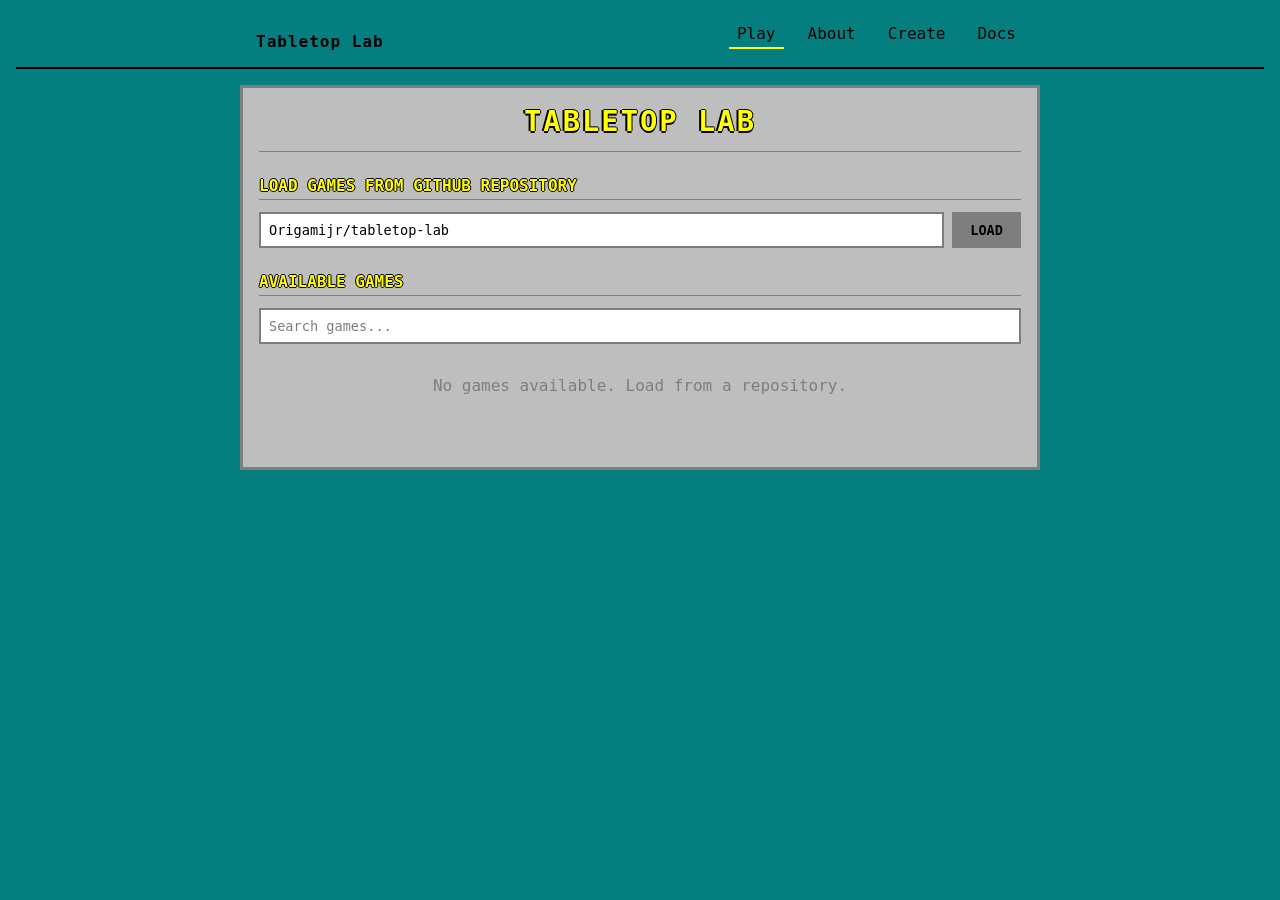
==== index.html @ 770d2624 "Tested loading and added simple webpage" ====
<!DOCTYPE html>
<html lang="en">
<head>
    <meta charset="UTF-8">
    <meta name="viewport" content="width=device-width, initial-scale=1.0">
    <title>Tabletop Lab</title>
    <link rel="stylesheet" href="index.css">
    <link rel="stylesheet" href="docs/nav.css">
    <script src="docs/utils.js"></script>
</head>
<body>
    <nav class="navbar">
        <div class="nav-container">
            <a href="index.html" class="nav-brand">Tabletop Lab</a>
            <ul class="nav-menu">
                <li><a href="index.html" class="nav-link active">Play</a></li>
                <li><a href="docs/about.html" class="nav-link">About</a></li>
                <li><a href="docs/create.html" class="nav-link">Create</a></li>
                <li><a href="docs/docs.html" class="nav-link">Docs</a></li>
            </ul>
        </div>
    </nav>
    <div class="container">
        <header>
            <h1>Tabletop Lab</h1>
        </header>

        <div class="error" id="error"></div>

        <div class="section">
            <h2>Load Games from Github Repository</h2>
            <div class="repo-input">
                <input
                    type="text"
                    id="repoUrl"
                    placeholder="e.g., Origamijr/tabletop-lab or owner/repo@branch"
                    value="Origamijr/tabletop-lab"
                />
                <button onclick="loadGamesFromRepo()">Load</button>
            </div>
        </div>

        <div class="section">
            <h2>Available Games</h2>
            <input
                type="text"
                id="searchInput"
                class="search-input"
                placeholder="Search games..."
            />
            <div id="gamesList" class="empty-state">
                Load a repository to see games
            </div>
        </div>
    </div>

    <script>
        let loadedGames = [];
        let gameDataCache = {};
        let expandedCard = null;

        async function loadGamesFromRepo(repoUrl) {
            const input = document.getElementById('repoUrl');
            const repo = repoUrl || input.value.trim();

            if (!repo) {
                showError('Please enter a repository name');
                return;
            }

            try {
                showLoading();
                // Parse repo format: owner/repo or owner/repo@branch
                const parts = repo.split('@');
                const branch = parts.length > 1 ? parts[1] : 'main';
                const [owner, repoName] = parts[0].split('/');

                if (!owner || !repoName) {
                    throw new Error('Invalid format. Use: username/repo-name or username/repo-name@branch');
                }

                // Fetch games folder structure from GitHub API
                const response = await fetch(
                    `https://api.github.com/repos/${owner}/${repoName}/contents/games?ref=${branch}`
                );

                if (!response.ok) {
                    throw new Error(`Repository not found or doesn't have a games folder`);
                }

                const data = await response.json();
                const games = data
                    .filter(item => item.type === 'dir')
                    .map(item => item.name);

                if (games.length === 0) {
                    throw new Error('No games found in repository');
                }

                loadedGames = games;
                gameDataCache = {};
                renderGamesList();
                clearError();
            } catch (error) {
                showError(error.message);
                loadedGames = [];
                renderGamesList();
            }
        }

        async function loadGameData(gameName) {
            if (gameDataCache[gameName]) {
                return gameDataCache[gameName];
            }

            try {
                const response = await fetch(`games/${gameName}/ui.json`);
                if (response.ok) {
                    const data = await response.json();
                    gameDataCache[gameName] = data;
                    return data;
                }
            } catch (error) {
                console.log(`No ui.json for ${gameName}`);
            }

            gameDataCache[gameName] = { name: gameName };
            return gameDataCache[gameName];
        }

        async function toggleGameCard(gameName, element) {
            const cardContent = element.querySelector('.game-card-content');
            const toggleSign = element.querySelector('.game-toggle');
            const isExpanded = cardContent.classList.contains('expanded');

            if (isExpanded) {
                cardContent.classList.remove('expanded');
                cardContent.innerHTML = `
                    <div class="game-header">
                        <h3>${gameName}</h3>
                    </div>
                `;
                toggleSign.textContent = '+';
                expandedCard = null;
            } else {
                if (expandedCard && expandedCard !== element) {
                    const prevContent = expandedCard.querySelector('.game-card-content');
                    const prevToggle = expandedCard.querySelector('.game-toggle');
                    prevContent.classList.remove('expanded');
                    prevContent.innerHTML = `
                        <div class="game-header">
                            <h3>${expandedCard.dataset.gameName}</h3>
                        </div>
                    `;
                    prevToggle.textContent = '+';
                }

                const gameData = await loadGameData(gameName);
                const description = gameData.description || 'No description available';
                const displayName = gameData.name || gameName;

                cardContent.innerHTML = `
                    <div class="game-header">
                        <h3>${displayName}</h3>
                    </div>
                    <div class="game-description">${description}</div>
                    <div class="game-actions">
                        <button class="btn" onclick="playGame('${gameName}')" disabled>
                            Play AI
                        </button>
                        <button class="btn" onclick="hostMultiplayer('${gameName}')" disabled>
                            Host MP
                        </button>
                        <button class="btn" onclick="editGame('${gameName}')" disabled>
                            Edit
                        </button>
                    </div>
                `;
                cardContent.classList.add('expanded');
                toggleSign.textContent = '-';
                expandedCard = element;
            }
        }

        async function filterAndRenderGames() {
            const gamesList = document.getElementById('gamesList');
            const searchInput = document.getElementById('searchInput');
            const searchTerm = searchInput.value.trim();

            if (loadedGames.length === 0) {
                gamesList.innerHTML =
                    '<div class="empty-state">No games available. Load from a repository.</div>';
                return;
            }

            let filtered = loadedGames;

            if (searchTerm) {
                filtered = [];
                for (const game of loadedGames) {
                    const gameData = await loadGameData(game);
                    const displayName = gameData.name || game;
                    const description = gameData.description || '';
                    const searchText = `${displayName} ${description}`;

                    if (fuzzyMatch(searchTerm, searchText)) {
                        filtered.push(game);
                    }
                }
            }

            if (filtered.length === 0) {
                gamesList.innerHTML =
                    '<div class="empty-state">No games match your search.</div>';
                return;
            }

            gamesList.innerHTML = filtered
                .map(
                    game => `
                <div class="game-card" onclick="toggleGameCard('${game}', this)" data-game-name="${game}">
                    <div class="game-card-content">
                        <div class="game-header">
                            <h3>${game}</h3>
                        </div>
                    </div>
                    <div class="game-toggle">+</div>
                </div>
            `
                )
                .join('');
        }

        function renderGamesList() {
            expandedCard = null;
            filterAndRenderGames();
        }

        function hostMultiplayer(gameName) {
            alert(`Multiplayer for ${gameName} - Coming soon!`);
        }

        function playGame(gameName) {
            alert(`Playing ${gameName} - Coming soon!`);
        }

        function editGame(gameName) {
            alert(`Game editor for ${gameName} - Coming soon!`);
        }

        // Load no games on startup - user must load from repo
        window.addEventListener('load', () => {
            loadedGames = [];
            renderGamesList();
            
            const searchInput = document.getElementById('searchInput');
            searchInput.addEventListener('input', filterAndRenderGames);
        });
    </script>
</body>
</html>
---- index.css ----
:root {
    /* Color Palette */
    --color-bg-primary: #047e7e;
    --color-bg-secondary: #bebebe;
    --color-bg-tertiary: #000000;
    --color-bg-hover: #7e7e7e;
    
    --color-text-primary: #000000;
    --color-text-secondary: #7e7e7e ;
    --color-text-accent: #ffff00;
    --color-text-error: #ff0000;
    --color-text-light: #ffffff;
    
    --color-border: #7e7e7e;
    --color-border-accent: #000000;
    
    --color-btn-primary: #ffff04;
    --color-btn-primary-text: #7e7e00 ;
    
    --color-placeholder: #7e7e7e;
    
    /* Typography */
    --font-family: 'DejaVu Sans Mono', 'Courier New', monospace;
    --font-size-base: 0.85rem;
    --font-size-title: 1.8rem;
    --font-size-subtitle: 1rem;
    --font-size-card: 0.9rem;
    --font-size-small: 0.75rem;
    
    /* Spacing */
    --spacing-xs: 0.25rem;
    --spacing-sm: 0.5rem;
    --spacing-md: 1rem;
    --spacing-lg: 1.5rem;
    
    /* Borders */
    --border-width: 2px;
    --border-width-thin: 1px;
}

* {
    margin: 0;
    padding: 0;
    box-sizing: border-box;
}

body {
    font-family: var(--font-family);
    background: var(--color-bg-primary);
    color: var(--color-text-primary);
    padding: var(--spacing-md);
    line-height: 1.2;
}

/* Generic HTML Elements */
h1 {
    font-size: var(--font-size-title);
    color: var(--color-text-accent);
    text-shadow: -2px 0 black, 0 2px black, 1px 0 black, 0 -1px black;
    text-transform: uppercase;
    letter-spacing: 2px;
}

h2 {
    font-size: var(--font-size-subtitle);
    color: var(--color-text-accent);
    text-shadow: -1px 0 black, 0 1px black, 1px 0 black, 0 -1px black;
    text-transform: uppercase;
}

h3 {
    font-size: var(--font-size-card);
    color: var(--color-text-accent);
    text-transform: uppercase;
}

p {
    margin-bottom: 0.75rem;
}

ul, ol {
    margin-left: 1.5rem;
    margin-bottom: 0.75rem;
}

li {
    margin-bottom: var(--spacing-xs);
}

strong {
    color: var(--color-text-accent);
    font-weight: bold;
}

em {
    color: var(--color-text-error);
    font-style: italic;
}

/* Markdown Content */
.markdown-content {
    font-family: Georgia, serif;
    line-height: 1.6;
}

.markdown-content h1,
.markdown-content h2,
.markdown-content h3 {
    font-family: var(--font-family);
    margin-top: var(--spacing-md);
    margin-bottom: var(--spacing-sm);
    border-top: var(--border-width-thin) solid var(--color-border);
    border-bottom: var(--border-width-thin) solid var(--color-border);
}

.markdown-content p {
    font-size: 1rem;
    margin-bottom: 1rem;
}

.markdown-content ul,
.markdown-content ol {
    margin-left: 2rem;
    margin-bottom: 1rem;
    margin-top: 0;
    padding: 0;
}

.markdown-content li {
    margin: 0;
    padding: 0;
    font-size: 1rem;
}

input[type="text"],
input[type="email"],
input[type="password"],
textarea {
    padding: var(--spacing-sm);
    border: var(--border-width) solid var(--color-border);
    background: var(--color-text-light);
    color: var(--color-text-primary);
    font-family: var(--font-family);
    font-size: var(--font-size-base);
}

input::placeholder,
textarea::placeholder {
    color: var(--color-placeholder);
}

input:focus,
textarea:focus {
    outline: none;
    border-color: var(--color-text-accent);
}

button {
    padding: var(--spacing-sm) var(--spacing-md);
    background: var(--color-border);
    color: var(--color-text-primary);
    border: var(--border-width) solid var(--color-border);
    cursor: pointer;
    font-size: var(--font-size-base);
    font-family: var(--font-family);
    font-weight: bold;
    text-transform: uppercase;
}

button:hover {
    background: var(--color-text-accent);
    border-color: var(--color-text-accent);
}

button:disabled {
    background: #444444;
    color: #222222;
    border-color: #444444;
    cursor: not-allowed;
}

a {
    color: var(--color-border-accent);
    text-decoration: none;
    transition: all 0.2s;
}

a:hover {
    color: var(--color-text-accent);
}

hr {
    border: none;
    border-top: var(--border-width-thin) solid var(--color-border);
    margin: var(--spacing-md) 0;
}

.container {
    max-width: 800px;
    margin: 0 auto;
    background: var(--color-bg-secondary);
    border: 3px solid var(--color-border);
    padding: var(--spacing-md);
}

header {
    text-align: center;
    margin-bottom: var(--spacing-lg);
    border-bottom: var(--border-width-thin) solid var(--color-border);
    padding-bottom: var(--spacing-sm);
}

header h1 {
    font-size: var(--font-size-title);
    color: var(--color-text-accent);
    text-shadow: -2px 0 black, 0 2px black, 1px 0 black, 0 -1px black;
    margin-bottom: var(--spacing-xs);
    text-transform: uppercase;
    letter-spacing: 2px;
}

.section {
    margin-bottom: var(--spacing-lg);
}

.section h2 {
    font-size: var(--font-size-subtitle);
    color: var(--color-text-accent);
    text-shadow: -1px 0 black, 0 1px black, 1px 0 black, 0 -1px black;
    margin-bottom: 0.75rem;
    text-transform: uppercase;
    border-bottom: var(--border-width-thin) solid var(--color-border);
    padding-bottom: var(--spacing-xs);
}

.repo-input {
    display: flex;
    gap: var(--spacing-sm);
    margin-bottom: var(--spacing-md);
}

.repo-input input {
    flex: 1;
    padding: var(--spacing-sm);
    border: var(--border-width) solid var(--color-border);
    background: var(--color-text-light);
    color: var(--color-text-primary);
    font-family: var(--font-family);
    font-size: var(--font-size-base);
}

.repo-input input::placeholder {
    color: var(--color-placeholder);
}

.repo-input button {
    padding: var(--spacing-sm) var(--spacing-md);
    background: var(--color-border);
    color: var(--color-text-primary);
    border: var(--border-width) solid var(--color-border);
    cursor: pointer;
    font-size: var(--font-size-base);
    font-family: var(--font-family);
    font-weight: bold;
    text-transform: uppercase;
}

.repo-input button:hover {
    background: var(--color-text-accent);
    border-color: var(--color-text-accent);
}

.search-input {
    width: 100%;
    flex: 1;
    padding: var(--spacing-sm);
    border: var(--border-width) solid var(--color-border);
    background: var(--color-text-light);
    color: var(--color-text-primary);
    font-family: var(--font-family);
    font-size: var(--font-size-base);
}

.search-input::placeholder {
    color: var(--color-placeholder);
}

.search-input:focus {
    outline: none;
    border-color: var(--color-text-accent);
}

.games-list {
    display: grid;
    gap: var(--spacing-xs);
}

.game-card {
    border: var(--border-width) solid var(--color-border);
    padding: var(--spacing-sm);
    background: var(--color-bg-tertiary);
    cursor: pointer;
    user-select: none;
    display: flex;
    justify-content: space-between;
    align-items: flex-start;
    gap: var(--spacing-sm);
    overflow: hidden;
    flex-wrap: nowrap;
    min-height: 30px;
}

.game-card:hover {
    background: var(--color-bg-hover);
}

.game-card-content {
    transition: max-height 0.2s ease-in-out;
    flex: 1;
    min-width: 0;
    overflow: hidden;
}

.game-card-content:not(.expanded) {
    max-height: 30px;
    white-space: nowrap;
    overflow: hidden;
}

.game-card-content.expanded {
    max-height: 500px;
    white-space: normal;
    overflow: visible;
}

.game-header {
    margin: 0;
}

.game-header h3 {
    font-size: var(--font-size-card);
    color: var(--color-text-accent);
    margin: 0;
    text-transform: uppercase;
    white-space: nowrap;
    overflow: hidden;
    text-overflow: ellipsis;
}

.game-toggle {
    font-size: 1.2rem;
    color: var(--color-text-secondary);
    flex-shrink: 0;
    font-weight: bold;
    padding: 0 var(--spacing-xs);
    text-align: center;
    white-space: nowrap;
}

.game-description {
    font-size: var(--font-size-small);
    color: var(--color-text-secondary);
    margin-top: var(--spacing-sm);
    margin-bottom: var(--spacing-sm);
    line-height: 1.3;
}

.game-actions {
    display: flex;
    gap: 0.35rem;
    flex-wrap: wrap;
}

.btn {
    padding: 0.35rem 0.75rem;
    border: var(--border-width) solid;
    cursor: pointer;
    font-size: var(--font-size-small);
    text-decoration: none;
    display: inline-block;
    text-align: center;
    font-family: var(--font-family);
    font-weight: bold;
    text-transform: uppercase;
}

.btn {
    background: var(--color-btn-primary);
    color: var(--color-btn-primary-text);
    border-color: var(--color-btn-primary);
}

.btn:hover {
    background: var(--color-text-accent);
    border-color: var(--color-text-accent);
    color: var(--color-btn-primary-text);
}

.btn:disabled {
    background: #444444;
    color: #222222;
    border-color: #444444;
    cursor: not-allowed;
}

.loading {
    text-align: center;
    padding: var(--spacing-md);
    color: var(--color-text-secondary);
    font-style: italic;
}

.error {
    padding: 0.75rem;
    background: var(--color-bg-tertiary);
    border: var(--border-width) solid var(--color-text-error);
    color: var(--color-text-error);
    margin-bottom: var(--spacing-md);
    display: none;
    font-weight: bold;
}

.error.show {
    display: block;
}

.empty-state {
    text-align: center;
    padding: var(--spacing-md);
    color: var(--color-text-secondary);
}

@media (max-width: 768px) {
    .container {
        padding: var(--spacing-md);
    }

    header h1 {
        font-size: 1.5rem;
    }
}

@media (max-width: 480px) {
    body {
        padding: 0.5rem;
    }

    .container {
        padding: var(--spacing-md);
        border-radius: 0;
    }

    header h1 {
        font-size: 1.3rem;
    }

    .repo-input {
        flex-direction: column;
    }

    .repo-input input,
    .repo-input button {
        width: 100%;
    }

    .game-actions {
        flex-direction: column;
    }

    .btn {
        width: 100%;
        margin: 0.25rem 0;
    }
}
---- docs/nav.css ----
@import '../index.css';

.navbar {
    background: var(--color-bg-primary);
    border-bottom: var(--border-width) solid var(--color-border-accent);
    margin-bottom: var(--spacing-md);
}

.nav-container {
    max-width: 800px;
    margin: 0 auto;
    display: flex;
    justify-content: space-between;
    align-items: center;
    padding: var(--spacing-sm) var(--spacing-md);
}

.nav-brand {
    font-weight: bold;
    letter-spacing: 1px;
}

.nav-menu {
    display: flex;
    list-style: none;
    gap: var(--spacing-md);
}

.nav-link {
    padding: var(--spacing-xs) var(--spacing-sm);
    border-bottom: var(--border-width) solid transparent;
    transition: all 0.2s;
}

.nav-link:hover {
    border-bottom-color: var(--color-text-accent);
}

.nav-link.active {
    border-bottom-color: var(--color-text-accent);
}

@media (max-width: 480px) {
    .nav-container {
        flex-direction: column;
        gap: var(--spacing-sm);
    }

    .nav-menu {
        gap: var(--spacing-sm);
        font-size: 0.8rem;
    }

    .nav-link {
        padding: 0.2rem 0.3rem;
    }
}
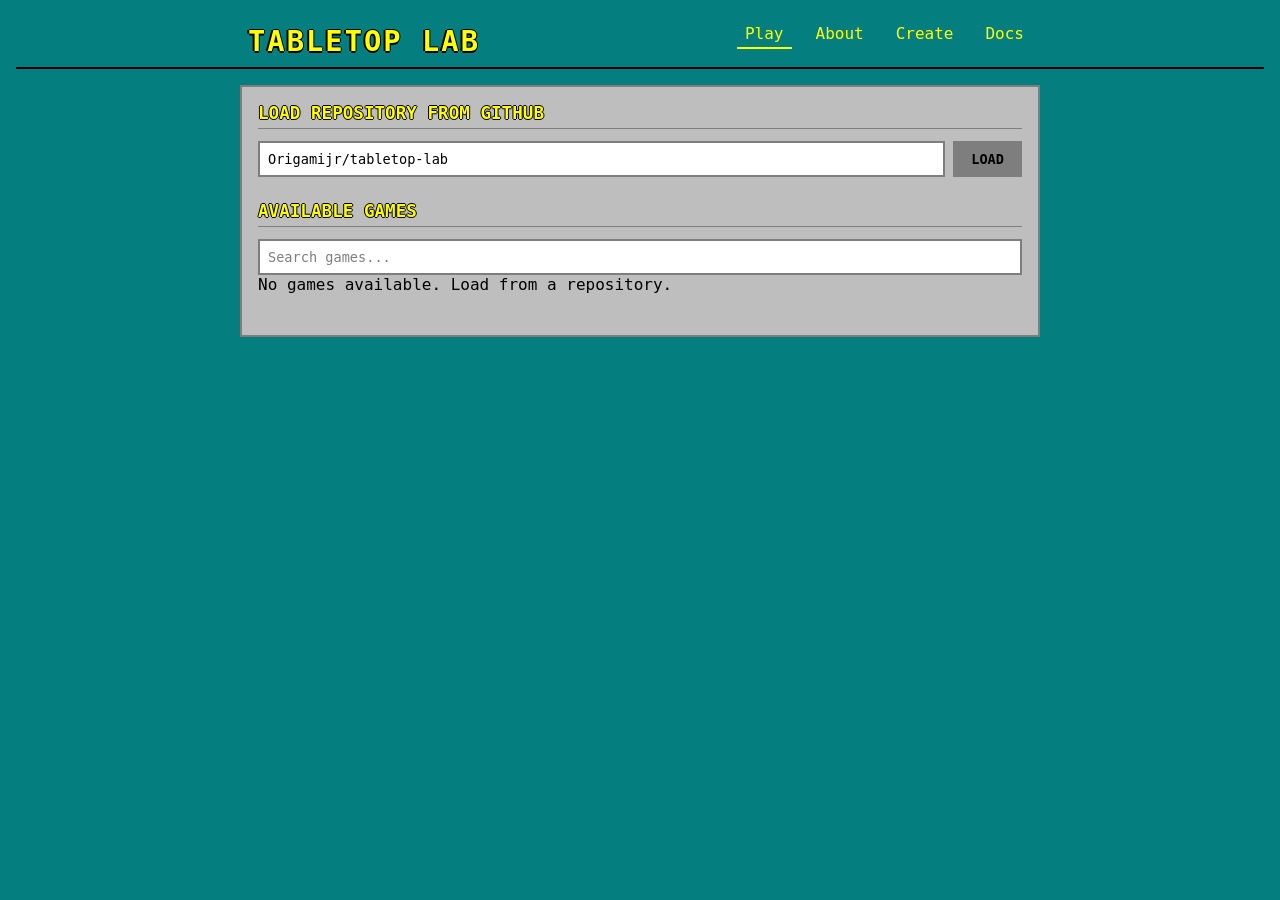
==== commit 07154818: "updated docs" ====
--- a/index.html
+++ b/index.html
@@ -4,31 +4,20 @@
     <meta charset="UTF-8">
     <meta name="viewport" content="width=device-width, initial-scale=1.0">
     <title>Tabletop Lab</title>
-    <link rel="stylesheet" href="index.css">
+    <link rel="stylesheet" href="docs/index.css">
+    <link rel="stylesheet" href="docs/play.css">
     <link rel="stylesheet" href="docs/nav.css">
     <script src="docs/utils.js"></script>
+    <script src="docs/nav.js"></script>
 </head>
 <body>
-    <nav class="navbar">
-        <div class="nav-container">
-            <a href="index.html" class="nav-brand">Tabletop Lab</a>
-            <ul class="nav-menu">
-                <li><a href="index.html" class="nav-link active">Play</a></li>
-                <li><a href="docs/about.html" class="nav-link">About</a></li>
-                <li><a href="docs/create.html" class="nav-link">Create</a></li>
-                <li><a href="docs/docs.html" class="nav-link">Docs</a></li>
-            </ul>
-        </div>
-    </nav>
+    <div id="navbar"></div>
     <div class="container">
-        <header>
-            <h1>Tabletop Lab</h1>
-        </header>
 
         <div class="error" id="error"></div>
 
         <div class="section">
-            <h2>Load Games from Github Repository</h2>
+            <h2>Load Repository from Github</h2>
             <div class="repo-input">
                 <input
                     type="text"
@@ -55,6 +44,8 @@
     </div>
 
     <script>
+        document.getElementById('navbar').innerHTML = createNavbar('Play');
+        
         let loadedGames = [];
         let gameDataCache = {};
         let expandedCard = null;
--- a/docs/index.css
+++ b/docs/index.css
@@ -0,0 +1,340 @@
+:root {
+    /* Color Palette */
+    --color-bg-primary: #047e7e;
+    --color-bg-secondary: #bebebe;
+    --color-bg-tertiary: #000000;
+    --color-bg-hover: #7e7e7e;
+    
+    --color-text-primary: #000000;
+    --color-text-secondary: #7e7e7e ;
+    --color-text-accent: #ffff00;
+    --color-text-error: #ff0000;
+    --color-text-light: #ffffff;
+    
+    --color-border: #7e7e7e;
+    --color-border-accent: #000000;
+    
+    --color-btn-primary: #ffff04;
+    --color-btn-primary-text: #7e7e00 ;
+    
+    --color-placeholder: #7e7e7e;
+    --color-input: #ffffff;
+    
+    /* Typography */
+    --font-family: 'DejaVu Sans Mono', 'Courier New', monospace;
+    --font-size-base: 0.85rem;
+    --font-size-title: 1.8rem;
+    --font-size-subtitle: 1.1rem;
+    --font-size-card: 0.9rem;
+    --font-size-small: 0.75rem;
+    
+    /* Spacing */
+    --spacing-xs: 0.25rem;
+    --spacing-sm: 0.5rem;
+    --spacing-md: 1rem;
+    --spacing-lg: 1.5rem;
+    
+    /* Borders */
+    --border-width: 2px;
+    --border-width-thin: 1px;
+}
+
+* {
+    margin: 0;
+    padding: 0;
+    box-sizing: border-box;
+}
+
+body {
+    font-family: var(--font-family);
+    background: var(--color-bg-primary);
+    color: var(--color-text-primary);
+    padding: var(--spacing-md);
+    line-height: 1.2;
+}
+
+/* Generic HTML Elements */
+h1 {
+    font-size: var(--font-size-title);
+    color: var(--color-text-accent);
+    text-shadow: -2px 0 black, 0 2px black, 1px 0 black, 0 -1px black;
+    text-transform: uppercase;
+    letter-spacing: 2px;
+}
+
+h2 {
+    font-size: var(--font-size-subtitle);
+    color: var(--color-text-accent);
+    text-shadow: -1px 0 black, 0 1px black, 1px 0 black, 0 -1px black;
+    text-transform: uppercase;
+}
+
+h3 {
+    font-size: var(--font-size-card);
+    color: var(--color-text-primary);
+    text-transform: uppercase;
+}
+
+p {
+    margin-bottom: 0.75rem;
+}
+
+ul, ol {
+    margin-left: 1.5rem;
+    margin-bottom: 0.75rem;
+}
+
+li {
+    margin-bottom: var(--spacing-xs);
+}
+
+strong {
+    color: var(--color-text-primary);
+    font-weight: bold;
+}
+
+em {
+    color: var(--color-text-secondary);
+    font-style: italic;
+}
+
+/* Markdown Content */
+.markdown-content {
+    font-family: Georgia, serif;
+    line-height: 1.6;
+    overflow-wrap: break-word;
+    word-wrap: break-word;
+    word-break: break-word;
+}
+
+.markdown-content h1,
+.markdown-content h2,
+.markdown-content h3 {
+    font-family: var(--font-family);
+    margin-top: var(--spacing-md);
+    margin-bottom: var(--spacing-sm);
+    border-top: var(--border-width-thin) solid var(--color-border);
+    border-bottom: var(--border-width-thin) solid var(--color-border);
+    word-break: break-word;
+    overflow-wrap: break-word;
+}
+
+.markdown-content p {
+    font-size: 1rem;
+    margin-bottom: 1rem;
+    overflow-wrap: break-word;
+    word-wrap: break-word;
+}
+
+.markdown-content ul,
+.markdown-content ol {
+    margin-left: 2rem;
+    margin-bottom: 1rem;
+    margin-top: 0;
+    padding: 0;
+    overflow-wrap: break-word;
+}
+
+.markdown-content li {
+    margin: 0;
+    padding: 0;
+    font-size: 1rem;
+    overflow-wrap: break-word;
+    word-wrap: break-word;
+}
+
+.markdown-content img {
+    display: block;
+    margin-left: auto;
+    margin-right: auto;
+    max-width: 100%;
+    height: auto;
+}
+
+input[type="text"],
+input[type="email"],
+input[type="password"],
+textarea {
+    padding: var(--spacing-sm);
+    border: var(--border-width) solid var(--color-border);
+    background: var(--color-text-light);
+    color: var(--color-text-primary);
+    font-family: var(--font-family);
+    font-size: var(--font-size-base);
+}
+
+input::placeholder,
+textarea::placeholder {
+    color: var(--color-placeholder);
+}
+
+input:focus,
+textarea:focus {
+    outline: none;
+    border-color: var(--color-text-accent);
+}
+
+button {
+    padding: var(--spacing-sm) var(--spacing-md);
+    background: var(--color-border);
+    color: var(--color-text-primary);
+    border: var(--border-width) solid var(--color-border);
+    cursor: pointer;
+    font-size: var(--font-size-base);
+    font-family: var(--font-family);
+    font-weight: bold;
+    text-transform: uppercase;
+}
+
+button:hover {
+    background: var(--color-text-accent);
+    border-color: var(--color-text-accent);
+}
+
+button:disabled {
+    background: #444444;
+    color: #222222;
+    border-color: #444444;
+    cursor: not-allowed;
+}
+
+a {
+    color: var(--color-text-accent);
+    text-decoration: none;
+    transition: all 0.2s;
+}
+
+a:hover {
+    color: var(--color-btn-primary-text);
+}
+
+hr {
+    border: none;
+    border-top: var(--border-width-thin) solid var(--color-border);
+    margin: var(--spacing-md) 0;
+}
+
+.container {
+    max-width: 800px;
+    margin: 0 auto;
+    background: var(--color-bg-secondary);
+    border: 2px solid var(--color-border);
+    padding: var(--spacing-md);
+}
+
+header {
+    text-align: center;
+    margin-bottom: var(--spacing-lg);
+    border-bottom: var(--border-width-thin) solid var(--color-border);
+    padding-bottom: var(--spacing-sm);
+}
+
+header h1 {
+    font-size: var(--font-size-title);
+    color: var(--color-text-accent);
+    text-shadow: -2px 0 black, 0 2px black, 1px 0 black, 0 -1px black;
+    margin-bottom: var(--spacing-xs);
+    text-transform: uppercase;
+    letter-spacing: 2px;
+}
+
+.navbar {
+    background: var(--color-bg-primary);
+    border-bottom: var(--border-width) solid var(--color-border-accent);
+    margin-bottom: var(--spacing-md);
+}
+
+.nav-container {
+    max-width: 800px;
+    margin: 0 auto;
+    display: flex;
+    justify-content: space-between;
+    align-items: center;
+    padding: var(--spacing-sm) var(--spacing-sm);
+}
+
+.nav-brand {
+    font-weight: bold;
+    letter-spacing: 1px;
+}
+
+.nav-menu {
+    display: flex;
+    list-style: none;
+    gap: var(--spacing-md);
+    flex-wrap: wrap;
+}
+
+.nav-link {
+    padding: var(--spacing-xs) var(--spacing-sm);
+    border-bottom: var(--border-width) solid transparent;
+    transition: all 0.2s;
+}
+
+.nav-link:hover {
+    border-bottom-color: var(--color-text-accent);
+}
+
+.nav-link.active {
+    border-bottom-color: var(--color-text-accent);
+}
+
+
+@media (max-width: 768px) {
+    .container {
+        padding: var(--spacing-md);
+    }
+
+    header h1 {
+        font-size: 1.5rem;
+    }
+}
+
+@media (max-width: 480px) {
+    body {
+        padding: 0.5rem;
+    }
+
+    .container {
+        padding: 0.75rem;
+        border-radius: 0;
+        max-width: 100%;
+    }
+
+    header h1 {
+        font-size: 1.3rem;
+    }
+
+    .repo-input {
+        flex-direction: column;
+    }
+
+    .repo-input input,
+    .repo-input button {
+        width: 100%;
+    }
+
+    .btn {
+        width: 100%;
+        margin: 0.25rem 0;
+    }
+
+    .nav-container {
+        flex-direction: column;
+        gap: var(--spacing-sm);
+    }
+
+    .nav-menu {
+        gap: var(--spacing-sm);
+        font-size: 0.8rem;
+    }
+
+    .nav-link {
+        padding: 0.2rem 0.3rem;
+    }
+
+    .markdown-content ul,
+    .markdown-content ol {
+        margin-left: 1rem;
+    }
+}
--- a/docs/play.css
+++ b/docs/play.css
@@ -0,0 +1,191 @@
+
+.section {
+    margin-bottom: var(--spacing-lg);
+}
+
+.section h2 {
+    font-size: var(--font-size-subtitle);
+    color: var(--color-text-accent);
+    text-shadow: -1px 0 black, 0 1px black, 1px 0 black, 0 -1px black;
+    margin-bottom: 0.75rem;
+    text-transform: uppercase;
+    border-bottom: var(--border-width-thin) solid var(--color-border);
+    padding-bottom: var(--spacing-xs);
+}
+
+.repo-input {
+    display: flex;
+    gap: var(--spacing-sm);
+    margin-bottom: var(--spacing-md);
+}
+
+.repo-input input {
+    flex: 1;
+    padding: var(--spacing-sm);
+    border: var(--border-width) solid var(--color-border);
+    background: var(--color-text-light);
+    color: var(--color-text-primary);
+    font-family: var(--font-family);
+    font-size: var(--font-size-base);
+}
+
+.repo-input input::placeholder {
+    color: var(--color-placeholder);
+}
+
+.repo-input button {
+    padding: var(--spacing-sm) var(--spacing-md);
+    background: var(--color-border);
+    color: var(--color-text-primary);
+    border: var(--border-width) solid var(--color-border);
+    cursor: pointer;
+    font-size: var(--font-size-base);
+    font-family: var(--font-family);
+    font-weight: bold;
+    text-transform: uppercase;
+}
+
+.repo-input button:hover {
+    background: var(--color-text-accent);
+    border-color: var(--color-text-accent);
+}
+
+.search-input {
+    width: 100%;
+    flex: 1;
+    padding: var(--spacing-sm);
+    border: var(--border-width) solid var(--color-border);
+    background: var(--color-text-light);
+    color: var(--color-text-primary);
+    font-family: var(--font-family);
+    font-size: var(--font-size-base);
+}
+
+.search-input::placeholder {
+    color: var(--color-placeholder);
+}
+
+.search-input:focus {
+    outline: none;
+    border-color: var(--color-text-accent);
+}
+
+.btn {
+    padding: 0.35rem 0.75rem;
+    border: var(--border-width) solid;
+    cursor: pointer;
+    font-size: var(--font-size-small);
+    text-decoration: none;
+    display: inline-block;
+    text-align: center;
+    font-family: var(--font-family);
+    font-weight: bold;
+    text-transform: uppercase;
+}
+
+.btn {
+    background: var(--color-btn-primary);
+    color: var(--color-btn-primary-text);
+    border-color: var(--color-btn-primary);
+}
+
+.btn:hover {
+    background: var(--color-text-accent);
+    border-color: var(--color-text-accent);
+    color: var(--color-btn-primary-text);
+}
+
+.btn:disabled {
+    background: #444444;
+    color: #222222;
+    border-color: #444444;
+    cursor: not-allowed;
+}
+
+.games-list {
+    display: grid;
+    gap: var(--spacing-xs);
+}
+
+.game-card {
+    border: var(--border-width) solid var(--color-border);
+    padding: var(--spacing-sm);
+    background: var(--color-bg-tertiary);
+    cursor: pointer;
+    user-select: none;
+    display: flex;
+    justify-content: space-between;
+    align-items: flex-start;
+    gap: var(--spacing-sm);
+    overflow: hidden;
+    flex-wrap: nowrap;
+    min-height: 30px;
+}
+
+.game-card:hover {
+    background: var(--color-bg-hover);
+}
+
+.game-card-content {
+    transition: max-height 0.2s ease-in-out;
+    flex: 1;
+    min-width: 0;
+    overflow: hidden;
+}
+
+.game-card-content:not(.expanded) {
+    max-height: 30px;
+    white-space: nowrap;
+    overflow: hidden;
+}
+
+.game-card-content.expanded {
+    max-height: 500px;
+    white-space: normal;
+    overflow: visible;
+}
+
+.game-header {
+    margin: 0;
+}
+
+.game-header h3 {
+    font-size: var(--font-size-card);
+    color: var(--color-text-accent);
+    margin: 0;
+    text-transform: uppercase;
+    white-space: nowrap;
+    overflow: hidden;
+    text-overflow: ellipsis;
+}
+
+.game-toggle {
+    font-size: 1.2rem;
+    color: var(--color-text-secondary);
+    flex-shrink: 0;
+    font-weight: bold;
+    padding: 0 var(--spacing-xs);
+    text-align: center;
+    white-space: nowrap;
+}
+
+.game-description {
+    font-size: var(--font-size-small);
+    color: var(--color-text-secondary);
+    margin-top: var(--spacing-sm);
+    margin-bottom: var(--spacing-sm);
+    line-height: 1.3;
+}
+
+.game-actions {
+    display: flex;
+    gap: 0.35rem;
+    flex-wrap: wrap;
+}
+
+@media (max-width: 480px) {
+    .game-actions {
+        flex-direction: column;
+    }
+}
+
